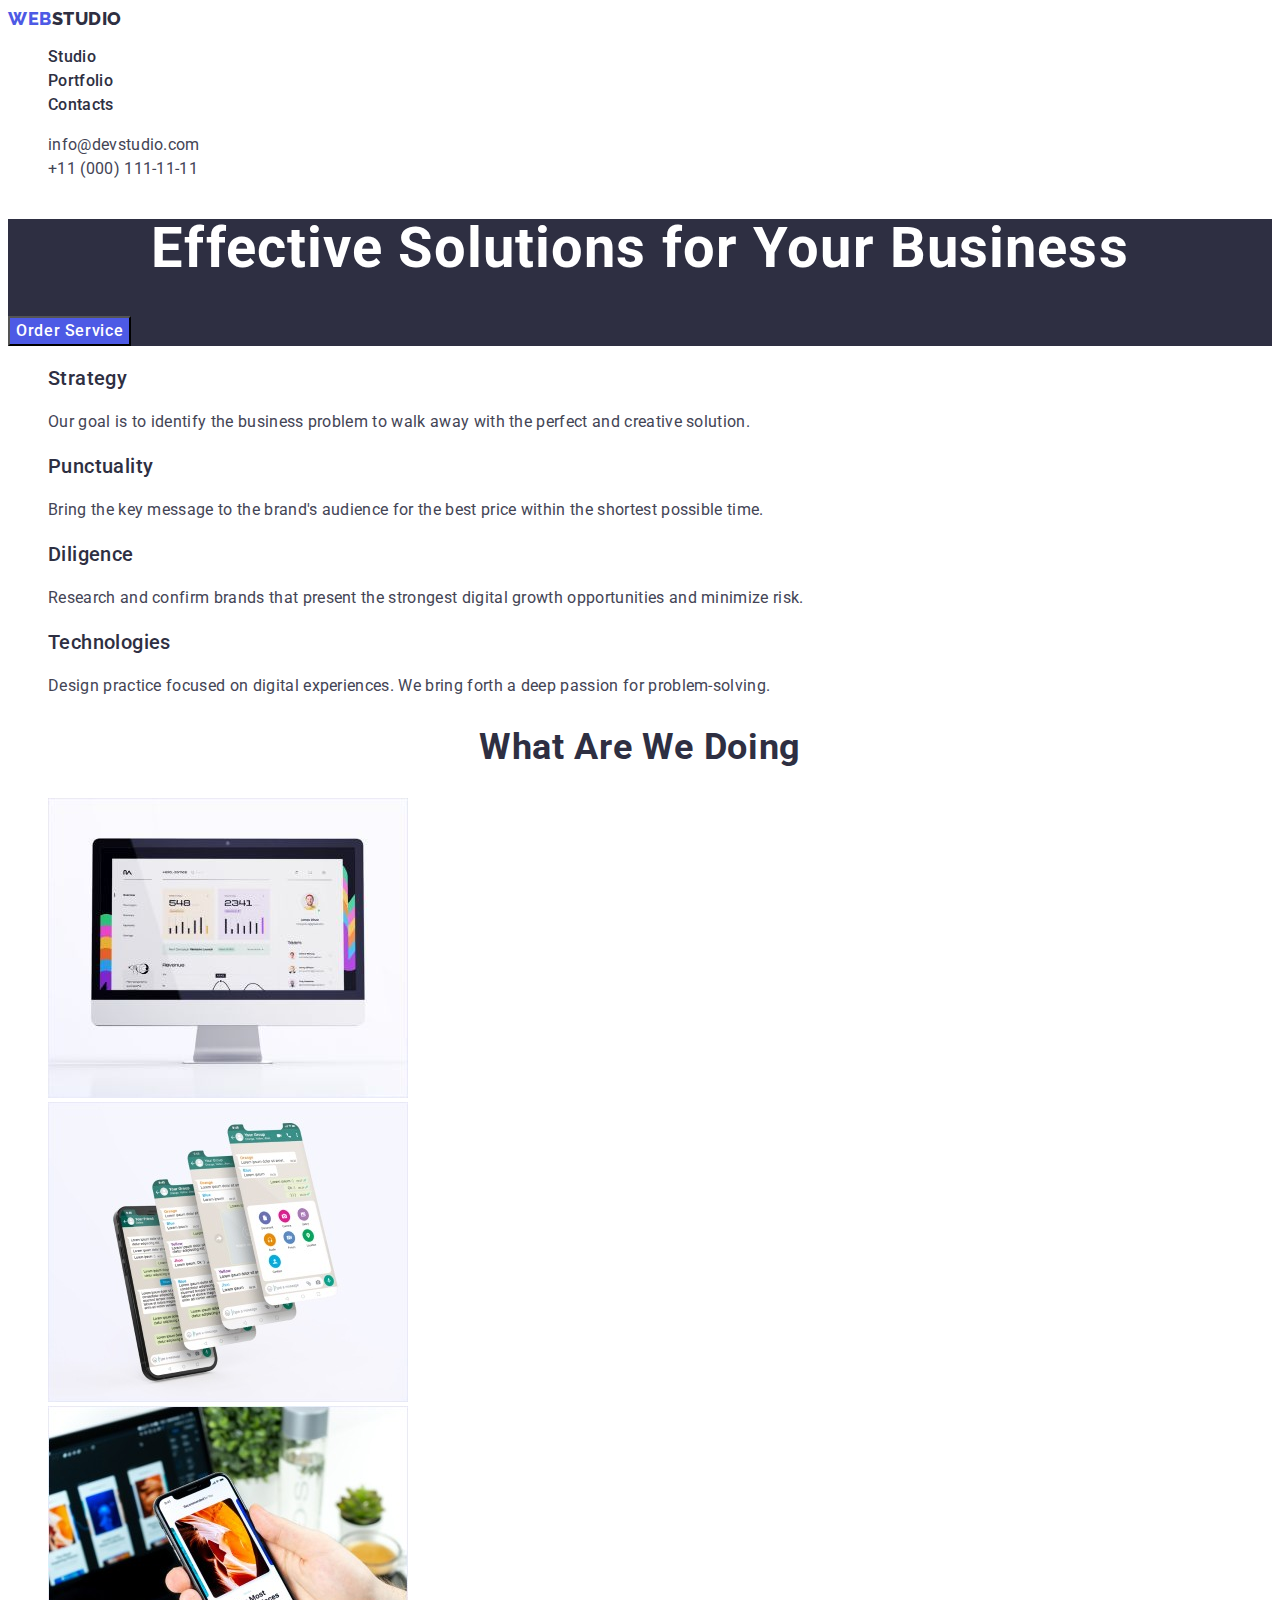
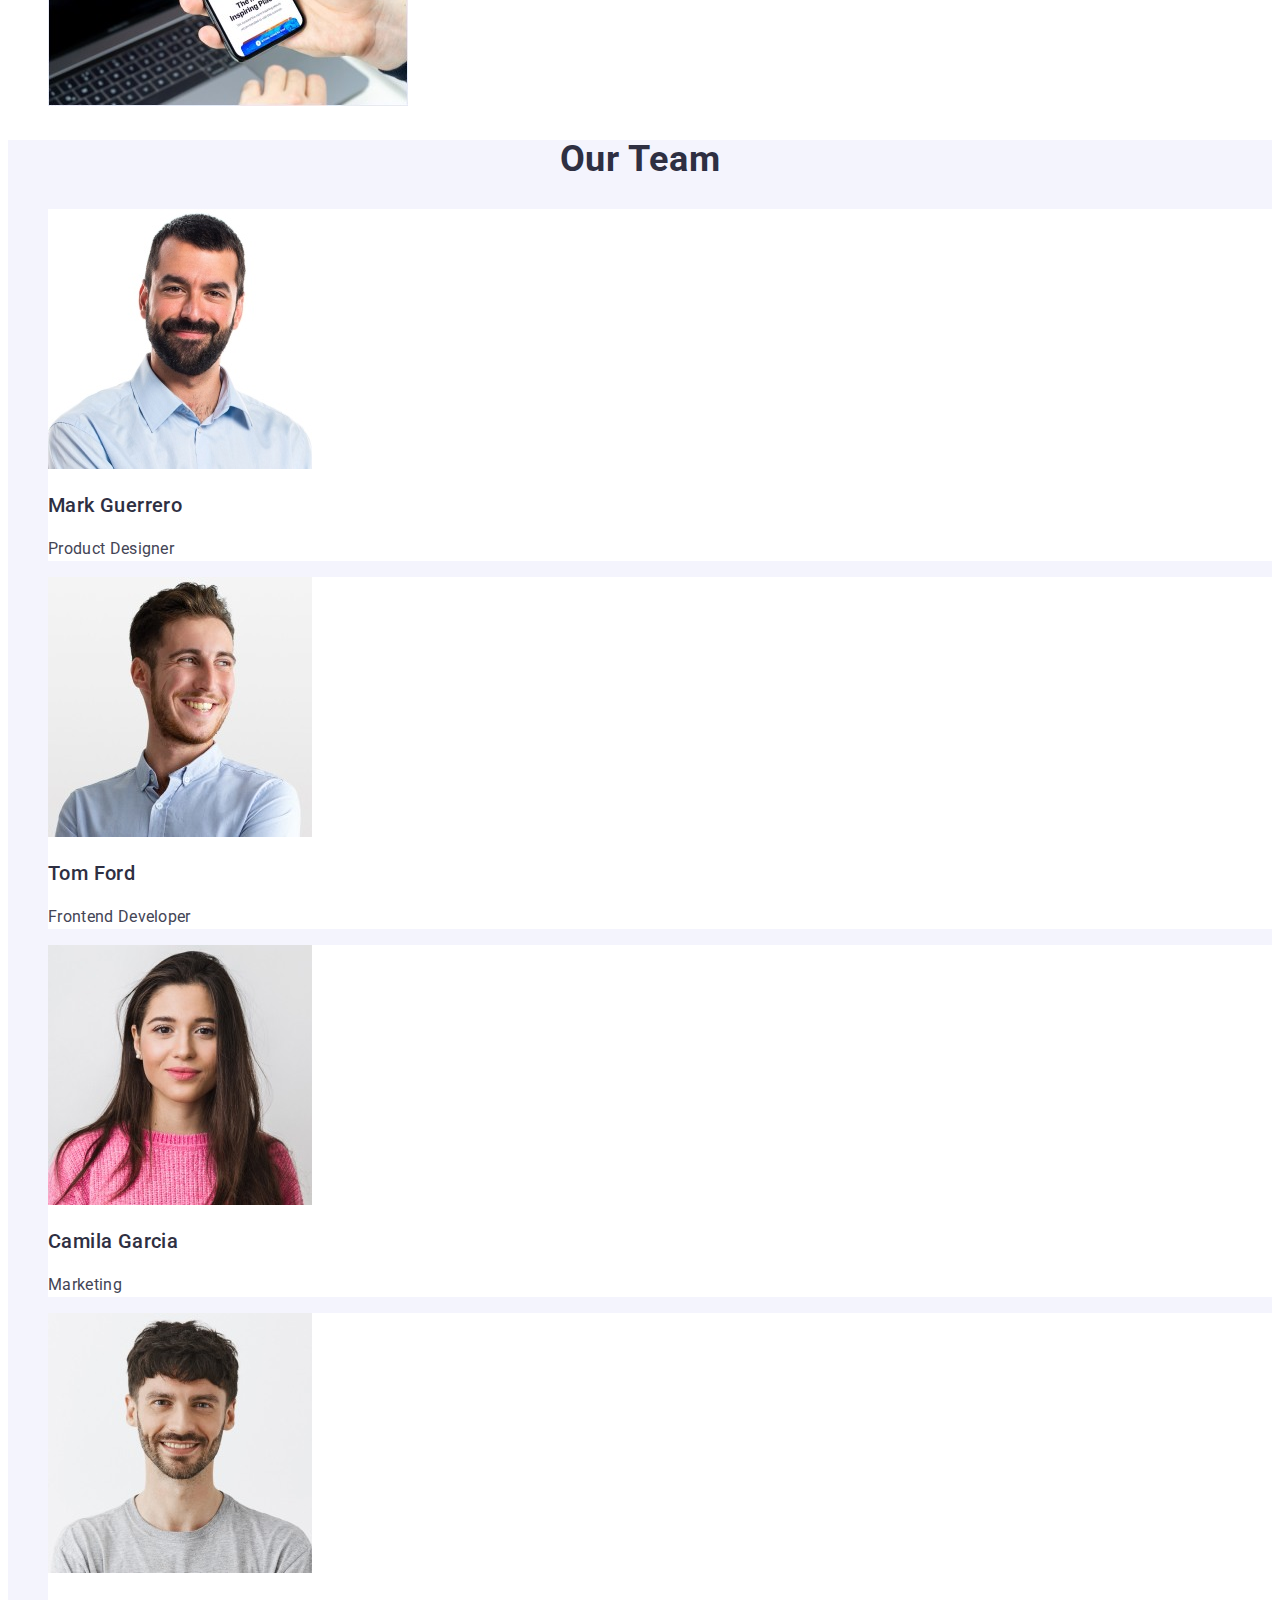
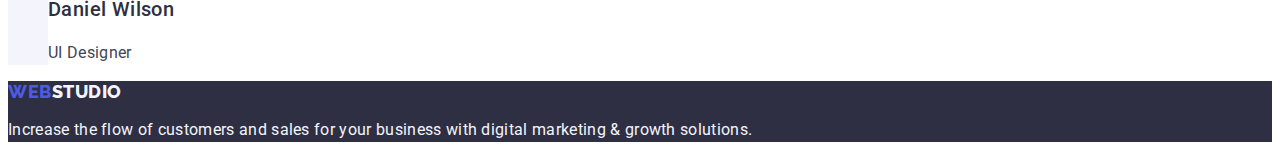
==== index.html @ f19fe242 "Initial commit" ====
<!DOCTYPE html>
<html lang="en">
  <head>
    <meta charset="UTF-8" />
    <meta name="viewport" content="width=device-width, initial-scale=1.0" />
    <title>WebStudio</title>
    <link rel="preconnect" href="https://fonts.googleapis.com" />
    <link rel="preconnect" href="https://fonts.gstatic.com" crossorigin />
    <link
      href="https://fonts.googleapis.com/css2?family=Raleway:wght@800&family=Roboto:wght@400;500;700;900&display=swap"
      rel="stylesheet"
    />
    <link rel="stylesheet" href="./css/styles.css" />
  </head>

  <body>
    <!-- HEADER -->

    <header class="page-header">
      <!-- navigation links -->

      <nav class="menu">
        <a class="logo link" href="./index.html"> Web<span class="logo-text">Studio</span> </a>
        <ul class="menu list">
          <li class="menu-item">
            <a class="menu-link link" href="./index.html">Studio</a>
          </li>
          <li class="menu-item">
            <a class="menu-link link" href="./portfolio.html">Portfolio</a>
          </li>
          <li class="menu-item">
            <a class="menu-link link" href="">Contacts</a>
          </li>
        </ul>
      </nav>

      <!-- ADDRESS -->

      <address class="address">
        <ul class="address-items list">
          <li class="address-item">
            <a class="address-contacts link" href="mailto:info@devstudio.com">info@devstudio.com</a>
          </li>
          <li class="address-item">
            <a class="address-contacts link" href="tel:+110001111111">+11 (000) 111-11-11</a>
          </li>
        </ul>
      </address>
    </header>

    <main>
      <!-- hero -->

      <section class="hero">
        <h1 class="hero-title">Effective Solutions for Your Business</h1>
        <button class="modal-btn" type="button">Order Service</button>
      </section>

      <!--FEATURES -->

      <section class="features">
        <h2 class="hidden-title" hidden>Working principle of "WEBSTUDIO" company</h2>
        <ul class="list">
          <li>
            <h3 class="subtitle">Strategy</h3>
            <p class="text-content">
              Our goal is to identify the business problem to walk away with the perfect and creative solution.
            </p>
          </li>

          <li>
            <h3 class="subtitle">Punctuality</h3>
            <p class="text-content">
              Bring the key message to the brand's audience for the best price within the shortest possible time.
            </p>
          </li>

          <li>
            <h3 class="subtitle">Diligence</h3>
            <p class="text-content">
              Research and confirm brands that present the strongest digital growth opportunities and minimize risk.
            </p>
          </li>

          <li>
            <h3 class="subtitle">Technologies</h3>
            <p class="text-content">
              Design practice focused on digital experiences. We bring forth a deep passion for problem-solving.
            </p>
          </li>
        </ul>
      </section>

      <!-- WHAT ARE WE DOING  -->

      <section>
        <h2 class="desc-headings">What are we doing</h2>
        <ul class="list">
          <li>
            <img
              src="./images/we-doing/monitor.jpg"
              alt="Computer monitor showing statistics"
              width="360"
              height="300"
            />
          </li>
          <li>
            <img
              src="./images/we-doing/applications.jpg"
              alt="Image of the phone and three screenshots of communication with customers"
              width="360"
              height="300"
            />
          </li>
          <li>
            <img
              src="./images/we-doing/phone.jpg"
              alt="The phone that opens the website 'The Most Inspiring Places'"
              width="360"
              height="300"
            />
          </li>
        </ul>
      </section>

      <!-- OUR TEAM -->

      <section class="desc">
        <h2 class="desc-headings">Our Team</h2>
        <ul class="list">
          <li class="desc-item">
            <img src="./images/our-time/mark-guerrero.jpg" alt="Portrait Mark Guerrero" width="264" height="260" />
            <h3 class="subtitle">Mark Guerrero</h3>
            <p class="text-content">Product Designer</p>
          </li>

          <li class="desc-item">
            <img src="./images/our-time/tom-ford.jpg" alt="Portrait Tom Ford" width="264" height="260" />
            <h3 class="subtitle">Tom Ford</h3>
            <p class="text-content">Frontend Developer</p>
          </li>

          <li class="desc-item">
            <img src="./images/our-time/camila-garcia.jpg" alt="Portrait Camila Garcia" width="264" height="260" />
            <h3 class="subtitle">Camila Garcia</h3>
            <p class="text-content">Marketing</p>
          </li>

          <li class="desc-item">
            <img src="./images/our-time/daniel-wilson.jpg" alt="Portrait Daniel Wilson" width="264" height="260" />
            <h3 class="subtitle">Daniel Wilson</h3>
            <p class="text-content">UI Designer</p>
          </li>
        </ul>
      </section>
    </main>

    <!-- FOOTER -->

    <footer class="footer">
      <a class="logo link" href="./index.html"> Web<span class="logo-footer">Studio</span> </a>
      <p class="text-content copyright">
        Increase the flow of customers and sales for your business with digital marketing & growth solutions.
      </p>
    </footer>
  </body>
</html>
---- css/styles.css ----
:root {
  --primary-font: "Roboto", sans-serif;
  --accent-color: #404bbf;
  --accent-text: #ffffff;
}

body {
  font-family: var(--primary-font);
  font-weight: 500;
  color: #434455;
  background-color: #ffffff;
}
.list {
  list-style: none;
}
/* потім забарти текст соц.мереж і стилі .link a */
.link,
.link a {
  text-decoration: none;
}
/*==========COMPONENTS========== */
.text-content {
  font-weight: 400;
  font-size: 16px;
  line-height: 1.5;
  letter-spacing: 0.02em;
  color: #434455;
}
.subtitle {
  font-weight: inherit;
  font-size: 20px;
  line-height: 1.2;
  letter-spacing: 0.02em;
  color: #2e2f42;
}
/* headings */
.desc-headings {
  font-weight: 700;
  font-size: 36px;
  line-height: 1.11;
  text-align: center;
  letter-spacing: 0.02em;
  text-transform: capitalize;
  color: #2e2f42;
}
/* headings */

/*==========/COMPONENTS========== */

/*==========MENU ========== */
/*==========Logo========== */
.logo {
  font-family: "Raleway", sans-serif;
  font-weight: 800;
  font-size: 18px;
  line-height: 1.17;
  display: flex;
  align-items: center;
  letter-spacing: 0.03em;
  text-transform: uppercase;
  color: #4d5ae5;
}
.logo-text {
  color: #2e2f42;
}
/*==========/Logo========== */

/*==========MENU LINK========== */
.menu-link {
  font-size: 16px;
  line-height: 1.5;
  letter-spacing: 0.02em;
  color: #2e2f42;
}
.menu-link:hover,
.menu-link:focus {
  color: var(--accent-color);
}
/*==========/MENU LINK========== */

/*==========ADDRESS========== */
.address {
  font-style: normal;
}
.address-contacts {
  font-weight: 400;
  font-size: 16px;
  line-height: 1.5;
  letter-spacing: 0.02em;
  color: currentColor;
}
.address-contacts:hover,
.address-contacts:focus {
  color: var(--accent-color);
}

/*==========/ADDRESS========== */

/*==========HERO========== */

.hero {
  background-color: #2e2f42;
}

.modal-btn {
  font-family: "Roboto", sans-serif;
  font-weight: 500;
  font-size: 16px;
  line-height: 1.5;
  display: flex;
  align-items: center;
  letter-spacing: 0.04em;

  color: var(--accent-text);

  background: #4d5ae5;

  cursor: pointer;
}
.modal-btn:hover,
.modal-btn:focus {
  background: var(--accent-color);
}

.hero-title {
  font-weight: 700;
  font-size: 56px;
  line-height: 1.07;
  text-align: center;
  letter-spacing: 0.02em;
  color: #ffffff;
}

/*==========/HERO========== */

/*==========  OUR TEAM========== */
.desc {
  background-color: #f4f4fd;
}

.desc-item {
  background: #ffffff;
}
/*==========/OUR TEAM========== */

/*==========BUTTOMS FILTER PORTFOLIO========== */
.filter .filter-btn {
  font-family: "Roboto", sans-serif;
  font-weight: 500;
  font-size: 16px;
  line-height: 1.5;
  display: flex;
  align-items: center;
  text-align: center;
  letter-spacing: 0.04em;
  cursor: pointer;

  color: #4d5ae5;
  background: #f4f4fd;
}
.filter-btn:active {
  color: var(--accent-text);
  background: var(--accent-color);
}
.filter-btn:hover,
.filter-btn:focus {
  color: var(--accent-text);
  background: var(--accent-color);
}
/*==========/BUTTOMS FILTER========== */

/*==========FOOTER========== */
.footer {
  background-color: #2e2f42;
}

.logo-footer {
  color: #f4f4fd;
}

.copyright {
  color: #f4f4fd;
}
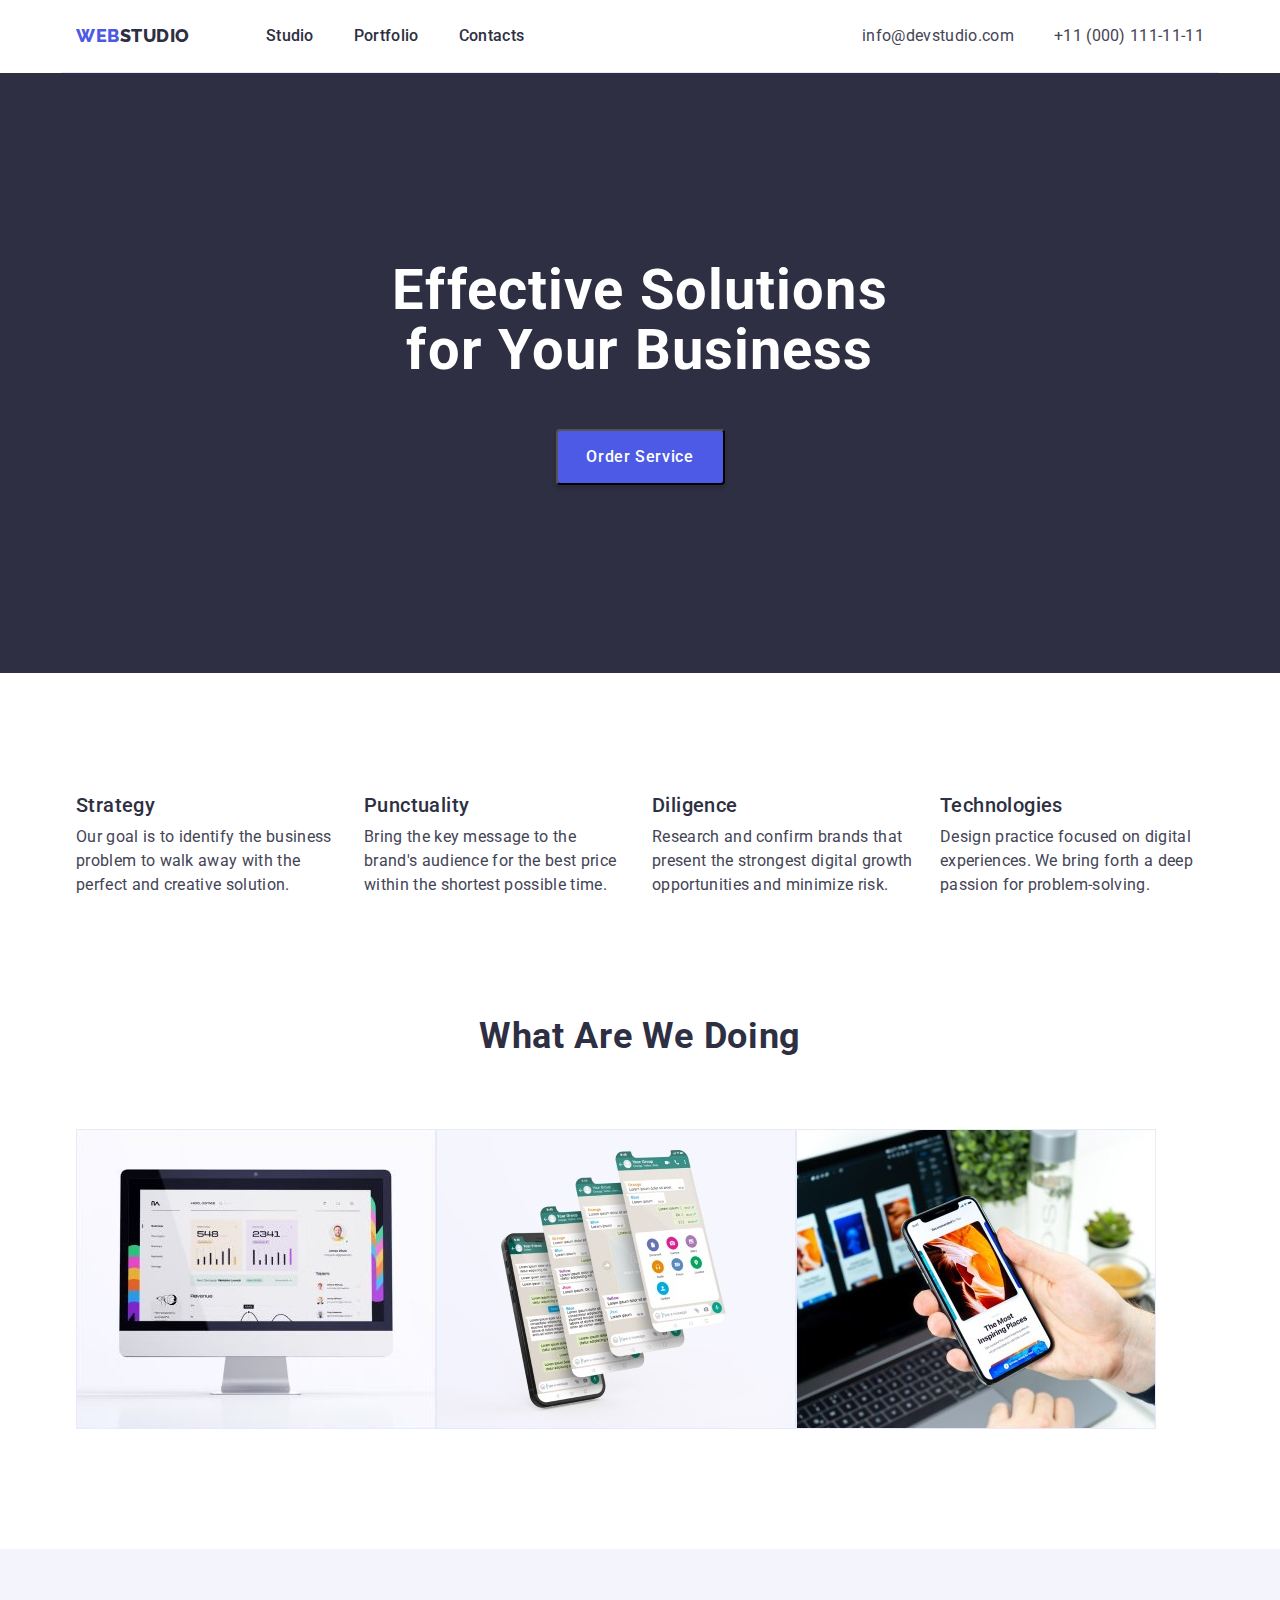
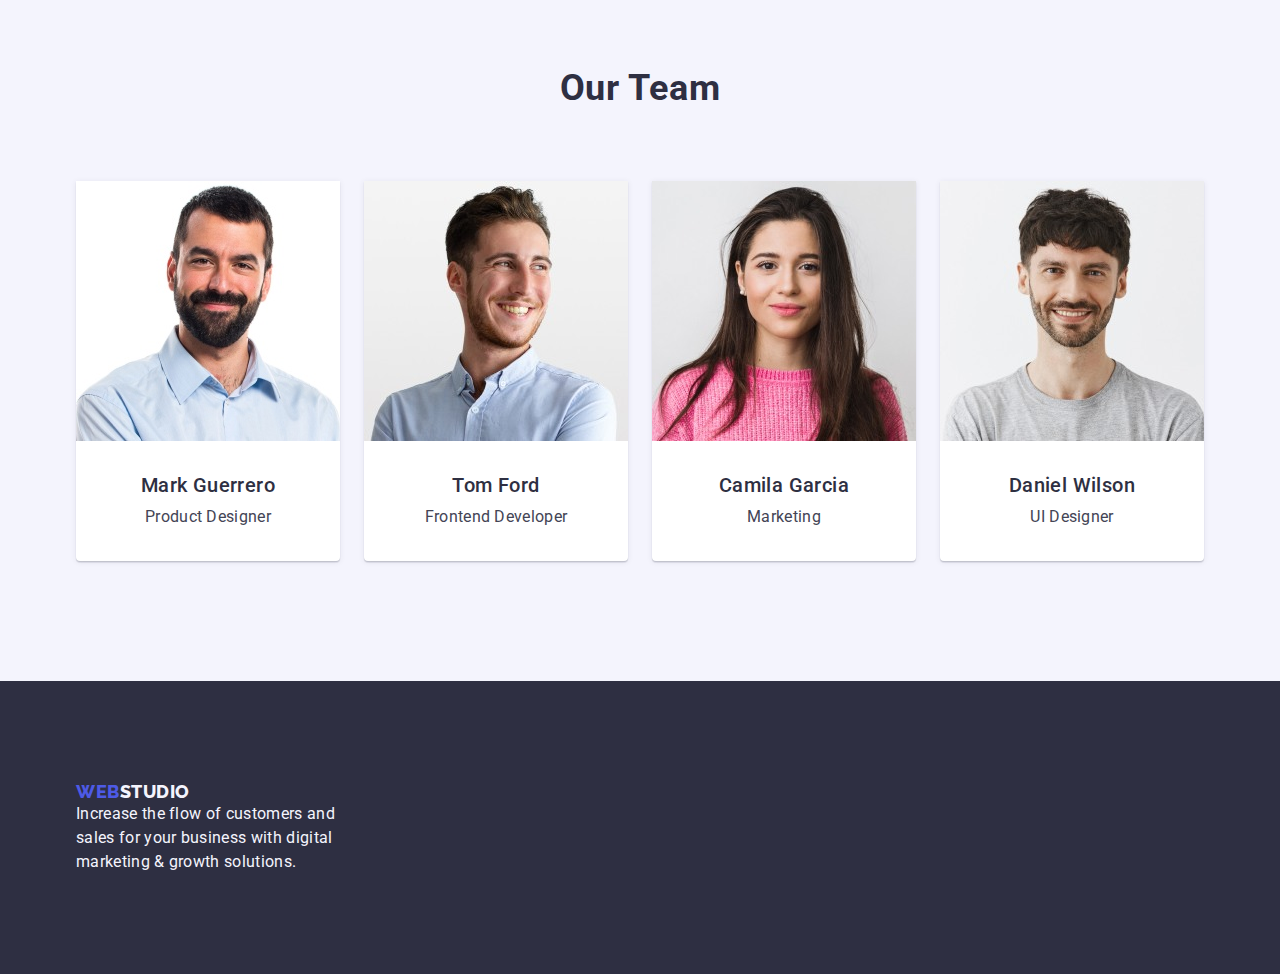
==== commit c28a95f6: "hw3" ====
--- a/index.html
+++ b/index.html
@@ -10,6 +10,10 @@
       href="https://fonts.googleapis.com/css2?family=Raleway:wght@800&family=Roboto:wght@400;500;700;900&display=swap"
       rel="stylesheet"
     />
+    <link
+      rel="stylesheet"
+      href="https://cdnjs.cloudflare.com/ajax/libs/modern-normalize/1.1.0/modern-normalize.min.css"
+    />
     <link rel="stylesheet" href="./css/styles.css" />
   </head>
 
@@ -18,150 +22,169 @@
 
     <header class="page-header">
       <!-- navigation links -->
+      <div class="container mein-nav">
+        <nav class="menu">
+          <a class="logo link" href="./index.html"> Web<span class="logo-text">Studio</span> </a>
+          <ul class="menu list">
+            <li class="menu-item">
+              <a class="menu-link link" href="./index.html">Studio</a>
+            </li>
+            <li class="menu-item">
+              <a class="menu-link link" href="./portfolio.html">Portfolio</a>
+            </li>
+            <li class="menu-item">
+              <a class="menu-link link" href="">Contacts</a>
+            </li>
+          </ul>
+        </nav>
 
-      <nav class="menu">
-        <a class="logo link" href="./index.html"> Web<span class="logo-text">Studio</span> </a>
-        <ul class="menu list">
-          <li class="menu-item">
-            <a class="menu-link link" href="./index.html">Studio</a>
-          </li>
-          <li class="menu-item">
-            <a class="menu-link link" href="./portfolio.html">Portfolio</a>
-          </li>
-          <li class="menu-item">
-            <a class="menu-link link" href="">Contacts</a>
-          </li>
-        </ul>
-      </nav>
+        <!-- ADDRESS -->
 
-      <!-- ADDRESS -->
-
-      <address class="address">
-        <ul class="address-items list">
-          <li class="address-item">
-            <a class="address-contacts link" href="mailto:info@devstudio.com">info@devstudio.com</a>
-          </li>
-          <li class="address-item">
-            <a class="address-contacts link" href="tel:+110001111111">+11 (000) 111-11-11</a>
-          </li>
-        </ul>
-      </address>
+        <address class="address">
+          <ul class="address-items list">
+            <li class="address-item">
+              <a class="address-contacts link" href="mailto:info@devstudio.com">info@devstudio.com</a>
+            </li>
+            <li class="address-item">
+              <a class="address-contacts link" href="tel:+110001111111">+11 (000) 111-11-11</a>
+            </li>
+          </ul>
+        </address>
+      </div>
     </header>
 
     <main>
-      <!-- hero -->
+      <!-- HERO -->
 
       <section class="hero">
-        <h1 class="hero-title">Effective Solutions for Your Business</h1>
-        <button class="modal-btn" type="button">Order Service</button>
+        <div class="container">
+          <h1 class="hero-title">Effective Solutions for Your Business</h1>
+          <button class="modal-btn" type="button">Order Service</button>
+        </div>
       </section>
 
       <!--FEATURES -->
 
       <section class="features">
-        <h2 class="hidden-title" hidden>Working principle of "WEBSTUDIO" company</h2>
-        <ul class="list">
-          <li>
-            <h3 class="subtitle">Strategy</h3>
-            <p class="text-content">
-              Our goal is to identify the business problem to walk away with the perfect and creative solution.
-            </p>
-          </li>
+        <div class="container features-cont">
+          <h2 class="hidden-title visually-hidden">Working principle of "WEBSTUDIO" company</h2>
+          <ul class="features-list list">
+            <li class="item">
+              <h3 class="subtitle">Strategy</h3>
+              <p class="text-content">
+                Our goal is to identify the business problem to walk away with the perfect and creative solution.
+              </p>
+            </li>
 
-          <li>
-            <h3 class="subtitle">Punctuality</h3>
-            <p class="text-content">
-              Bring the key message to the brand's audience for the best price within the shortest possible time.
-            </p>
-          </li>
+            <li class="item">
+              <h3 class="subtitle">Punctuality</h3>
+              <p class="text-content">
+                Bring the key message to the brand's audience for the best price within the shortest possible time.
+              </p>
+            </li>
 
-          <li>
-            <h3 class="subtitle">Diligence</h3>
-            <p class="text-content">
-              Research and confirm brands that present the strongest digital growth opportunities and minimize risk.
-            </p>
-          </li>
+            <li class="item">
+              <h3 class="subtitle">Diligence</h3>
+              <p class="text-content">
+                Research and confirm brands that present the strongest digital growth opportunities and minimize risk.
+              </p>
+            </li>
 
-          <li>
-            <h3 class="subtitle">Technologies</h3>
-            <p class="text-content">
-              Design practice focused on digital experiences. We bring forth a deep passion for problem-solving.
-            </p>
-          </li>
-        </ul>
+            <li class="item">
+              <h3 class="subtitle">Technologies</h3>
+              <p class="text-content">
+                Design practice focused on digital experiences. We bring forth a deep passion for problem-solving.
+              </p>
+            </li>
+          </ul>
+        </div>
       </section>
 
       <!-- WHAT ARE WE DOING  -->
 
       <section>
-        <h2 class="desc-headings">What are we doing</h2>
-        <ul class="list">
-          <li>
-            <img
-              src="./images/we-doing/monitor.jpg"
-              alt="Computer monitor showing statistics"
-              width="360"
-              height="300"
-            />
-          </li>
-          <li>
-            <img
-              src="./images/we-doing/applications.jpg"
-              alt="Image of the phone and three screenshots of communication with customers"
-              width="360"
-              height="300"
-            />
-          </li>
-          <li>
-            <img
-              src="./images/we-doing/phone.jpg"
-              alt="The phone that opens the website 'The Most Inspiring Places'"
-              width="360"
-              height="300"
-            />
-          </li>
-        </ul>
+        <div class="container section">
+          <h2 class="desc-headings">What are we doing</h2>
+          <ul class="list desc-list">
+            <li class="item">
+              <img
+                src="./images/we-doing/monitor.jpg"
+                alt="Computer monitor showing statistics"
+                width="360"
+                height="300"
+              />
+            </li>
+            <li class="item">
+              <img
+                src="./images/we-doing/applications.jpg"
+                alt="Image of the phone and three screenshots of communication with customers"
+                width="360"
+                height="300"
+              />
+            </li>
+            <li class="item">
+              <img
+                src="./images/we-doing/phone.jpg"
+                alt="The phone that opens the website 'The Most Inspiring Places'"
+                width="360"
+                height="300"
+              />
+            </li>
+          </ul>
+        </div>
       </section>
 
       <!-- OUR TEAM -->
 
       <section class="desc">
-        <h2 class="desc-headings">Our Team</h2>
-        <ul class="list">
-          <li class="desc-item">
-            <img src="./images/our-time/mark-guerrero.jpg" alt="Portrait Mark Guerrero" width="264" height="260" />
-            <h3 class="subtitle">Mark Guerrero</h3>
-            <p class="text-content">Product Designer</p>
-          </li>
+        <div class="container section">
+          <h2 class="desc-headings">Our Team</h2>
+          <ul class="list team-items">
+            <li class="team-item">
+              <img src="./images/our-time/mark-guerrero.jpg" alt="Portrait Mark Guerrero" width="264" height="260" />
+              <div class="card-team">
+                <h3 class="subtitle">Mark Guerrero</h3>
+                <p class="text-content">Product Designer</p>
+              </div>
+            </li>
 
-          <li class="desc-item">
-            <img src="./images/our-time/tom-ford.jpg" alt="Portrait Tom Ford" width="264" height="260" />
-            <h3 class="subtitle">Tom Ford</h3>
-            <p class="text-content">Frontend Developer</p>
-          </li>
+            <li class="team-item">
+              <img src="./images/our-time/tom-ford.jpg" alt="Portrait Tom Ford" width="264" height="260" />
+              <div class="card-team""">
+                <h3 class="subtitle">Tom Ford</h3>
+                <p class="text-content">Frontend Developer</p>
+              </div>
+            </li>
 
-          <li class="desc-item">
-            <img src="./images/our-time/camila-garcia.jpg" alt="Portrait Camila Garcia" width="264" height="260" />
-            <h3 class="subtitle">Camila Garcia</h3>
-            <p class="text-content">Marketing</p>
-          </li>
+            <li class="team-item">
+              <img src="./images/our-time/camila-garcia.jpg" alt="Portrait Camila Garcia" width="264" height="260" />
+              <div class="card-team"">
+                <h3 class="subtitle">Camila Garcia</h3>
+                <p class="text-content">Marketing</p>
+              </div>
+            </li>
 
-          <li class="desc-item">
-            <img src="./images/our-time/daniel-wilson.jpg" alt="Portrait Daniel Wilson" width="264" height="260" />
-            <h3 class="subtitle">Daniel Wilson</h3>
-            <p class="text-content">UI Designer</p>
-          </li>
-        </ul>
+            <li class="team-item">
+              <img src="./images/our-time/daniel-wilson.jpg" alt="Portrait Daniel Wilson" width="264" height="260" />
+              <div class="card-team"">
+                <h3 class="subtitle">Daniel Wilson</h3>
+                <p class="text-content">UI Designer</p>
+              </div>
+            </li>
+          </ul>
+        </div>
       </section>
     </main>
 
     <!-- FOOTER -->
 
     <footer class="footer">
-      <a class="logo link" href="./index.html"> Web<span class="logo-footer">Studio</span> </a>
-      <p class="text-content copyright">
-        Increase the flow of customers and sales for your business with digital marketing & growth solutions.
-      </p>
+      <div class="footer-desc container">
+        <a class="logo link" href="./index.html"> Web<span class="logo-footer">Studio</span> </a>
+        <p class="text-content copyright">
+          Increase the flow of customers and sales for your business with digital marketing & growth solutions.
+        </p>
+      </div>
     </footer>
   </body>
 </html>
--- a/css/styles.css
+++ b/css/styles.css
@@ -11,13 +11,35 @@
   background-color: #ffffff;
 }
 .list {
+  padding: 0;
+  margin: 0;
   list-style: none;
 }
-/* потім забарти текст соц.мереж і стилі .link a */
-.link,
-.link a {
+
+.link {
   text-decoration: none;
 }
+
+.page-header {
+  background-color: #ffffff;
+}
+/*==========RESET========== */
+h1,
+h2,
+h3,
+p {
+  margin: 0;
+}
+
+ul {
+  margin-top: 0;
+  margin-bottom: 0;
+  padding-left: 0;
+}
+img {
+  display: block;
+}
+
 /*==========COMPONENTS========== */
 .text-content {
   font-weight: 400;
@@ -27,6 +49,8 @@
   color: #434455;
 }
 .subtitle {
+  padding-bottom: 8px;
+
   font-weight: inherit;
   font-size: 20px;
   line-height: 1.2;
@@ -35,6 +59,8 @@
 }
 /* headings */
 .desc-headings {
+  margin-bottom: 72px;
+
   font-weight: 700;
   font-size: 36px;
   line-height: 1.11;
@@ -43,13 +69,43 @@
   text-transform: capitalize;
   color: #2e2f42;
 }
+
+/* .card-content {
+  padding-top: 32px;
+  padding-bottom: 32px;
+  text-align: center;
+} */
+
 /* headings */
 
 /*==========/COMPONENTS========== */
 
+/* 3 home work */
+.container {
+  margin-left: auto;
+  margin-right: auto;
+  padding-left: 15px;
+  padding-right: 15px;
+  width: 1158px;
+}
+.section {
+  padding-top: 120px;
+  padding-bottom: 120px;
+}
 /*==========MENU ========== */
+.menu {
+  display: flex;
+}
+.menu .menu-item {
+}
+
+.menu .menu-item:not(:last-child) {
+  margin-right: 40px;
+}
 /*==========Logo========== */
 .logo {
+  margin-right: 76px;
+
   font-family: "Raleway", sans-serif;
   font-weight: 800;
   font-size: 18px;
@@ -65,11 +121,25 @@
 }
 /*==========/Logo========== */
 
-/*==========MENU LINK========== */
+/*==========HEADER========== */
+
+.mein-nav {
+  display: flex;
+  align-items: center;
+  border-bottom-width: 1px;
+  border-bottom-style: solid;
+  border-bottom-color: #e7e9fc;
+}
+
 .menu-link {
-  font-size: 16px;
-  line-height: 1.5;
-  letter-spacing: 0.02em;
+  display: block;
+  padding-top: 24px;
+  padding-bottom: 24px;
+
+  font-size: 16px;
+  line-height: 1.5;
+  letter-spacing: 0.02em;
+
   color: #2e2f42;
 }
 .menu-link:hover,
@@ -79,10 +149,23 @@
 /*==========/MENU LINK========== */
 
 /*==========ADDRESS========== */
+.address-items {
+  display: flex;
+}
+
+.address-item:not(:last-child) {
+  margin-right: 40px;
+}
+
 .address {
+  margin-left: auto;
+
   font-style: normal;
 }
 .address-contacts {
+  padding-top: 24px;
+  padding-bottom: 24px;
+
   font-weight: 400;
   font-size: 16px;
   line-height: 1.5;
@@ -99,17 +182,22 @@
 /*==========HERO========== */
 
 .hero {
+  text-align: center;
   background-color: #2e2f42;
 }
 
 .modal-btn {
+  margin-bottom: 188px;
+  width: 169px;
+  height: 56px;
+
   font-family: "Roboto", sans-serif;
   font-weight: 500;
   font-size: 16px;
   line-height: 1.5;
-  display: flex;
-  align-items: center;
   letter-spacing: 0.04em;
+  box-shadow: 0px 4px 4px rgba(0, 0, 0, 0.15);
+  border-radius: 4px;
 
   color: var(--accent-text);
 
@@ -123,36 +211,108 @@
 }
 
 .hero-title {
+  max-width: 496px;
+  padding-top: 188px;
+  margin-left: auto;
+  margin-right: auto;
+
+  margin-top: 0px;
+  margin-bottom: 48px;
+
   font-weight: 700;
   font-size: 56px;
   line-height: 1.07;
-  text-align: center;
+
   letter-spacing: 0.02em;
   color: #ffffff;
 }
 
 /*==========/HERO========== */
 
+/*==========FEATURES========== */
+.features-cont {
+  padding-top: 120px;
+}
+
+.features-list {
+  display: flex;
+}
+
+.features-list .item {
+  width: 264px;
+}
+
+.features-list .item:not(:last-child) {
+  margin-right: 24px;
+}
+.visually-hidden {
+  position: absolute;
+  width: 1px;
+  height: 1px;
+  margin: -1px;
+  border: 0;
+  padding: 0;
+
+  white-space: nowrap;
+  clip-path: inset(100%);
+  clip: rect(0 0 0 0);
+  overflow: hidden;
+}
+/*==========/FEATURES========== */
+
+/*==========WHAT ARE WE DOING========== */
+.desc-list {
+  display: flex;
+}
+.desc-list > .item {
+  flex-basis: calc((100%-48px) / 3);
+}
 /*==========  OUR TEAM========== */
+.team-items {
+  display: flex;
+  gap: 24px;
+}
+.team-item {
+  flex-basis: calc((100% - 72px) / 4);
+
+  border-radius: 0px 0px 4px 4px;
+  box-shadow: 0px 1px 6px rgba(46, 47, 66, 0.08), 0px 1px 1px rgba(46, 47, 66, 0.16), 0px 2px 1px rgba(46, 47, 66, 0.08);
+}
+
 .desc {
   background-color: #f4f4fd;
 }
 
-.desc-item {
+.team-items .team-item {
   background: #ffffff;
 }
 /*==========/OUR TEAM========== */
 
-/*==========BUTTOMS FILTER PORTFOLIO========== */
+/*==========BUTTONS FILTER PORTFOLIO========== */
+
+.filter-position {
+  margin-top: 96px;
+}
+
+.filter {
+  display: flex;
+  justify-content: center;
+}
+
+.filter .item:not(:last-child) {
+  margin-right: 24px;
+}
+
 .filter .filter-btn {
+  padding: 12px 24px;
   font-family: "Roboto", sans-serif;
   font-weight: 500;
   font-size: 16px;
   line-height: 1.5;
-  display: flex;
-  align-items: center;
-  text-align: center;
   letter-spacing: 0.04em;
+  border: 1px solid #e7e9fc;
+  border-radius: 4px;
+
   cursor: pointer;
 
   color: #4d5ae5;
@@ -164,12 +324,58 @@
 }
 .filter-btn:hover,
 .filter-btn:focus {
+  box-shadow: 0px 3px 1px rgba(0, 0, 0, 0.1), 0px 2px 1px rgba(0, 0, 0, 0.08), 0px 2px 2px rgba(0, 0, 0, 0.12);
+  border-radius: 4px;
+
   color: var(--accent-text);
   background: var(--accent-color);
 }
-/*==========/BUTTOMS FILTER========== */
+/*==========/BUTTONS FILTER========== */
+
+/*==========PORTFOLIO========== */
+.portfolio-items {
+  margin-top: 72px;
+  margin-bottom: 120px;
+}
+
+.portfolio-list {
+  display: flex;
+  flex-wrap: wrap;
+
+  row-gap: 48px;
+  column-gap: 24px;
+}
+
+.portfolio-cont {
+  flex-basis: calc((100% - 48px) / 3);
+}
+
+.card-team {
+  padding-top: 32px;
+  padding-bottom: 32px;
+
+  text-align: center;
+}
+
+.card-portfolio {
+  padding-top: 32px;
+  padding-bottom: 32px;
+  padding-left: 16px;
+
+  border-left: 1px solid;
+  border-right: 1px solid;
+  border-bottom: 1px solid;
+
+  border-color: #e7e9fc;
+}
 
 /*==========FOOTER========== */
+.footer-desc {
+  display: flex;
+  flex-direction: column;
+  padding-top: 100px;
+  padding-bottom: 100px;
+}
 .footer {
   background-color: #2e2f42;
 }
@@ -179,5 +385,6 @@
 }
 
 .copyright {
+  width: 264px;
   color: #f4f4fd;
 }
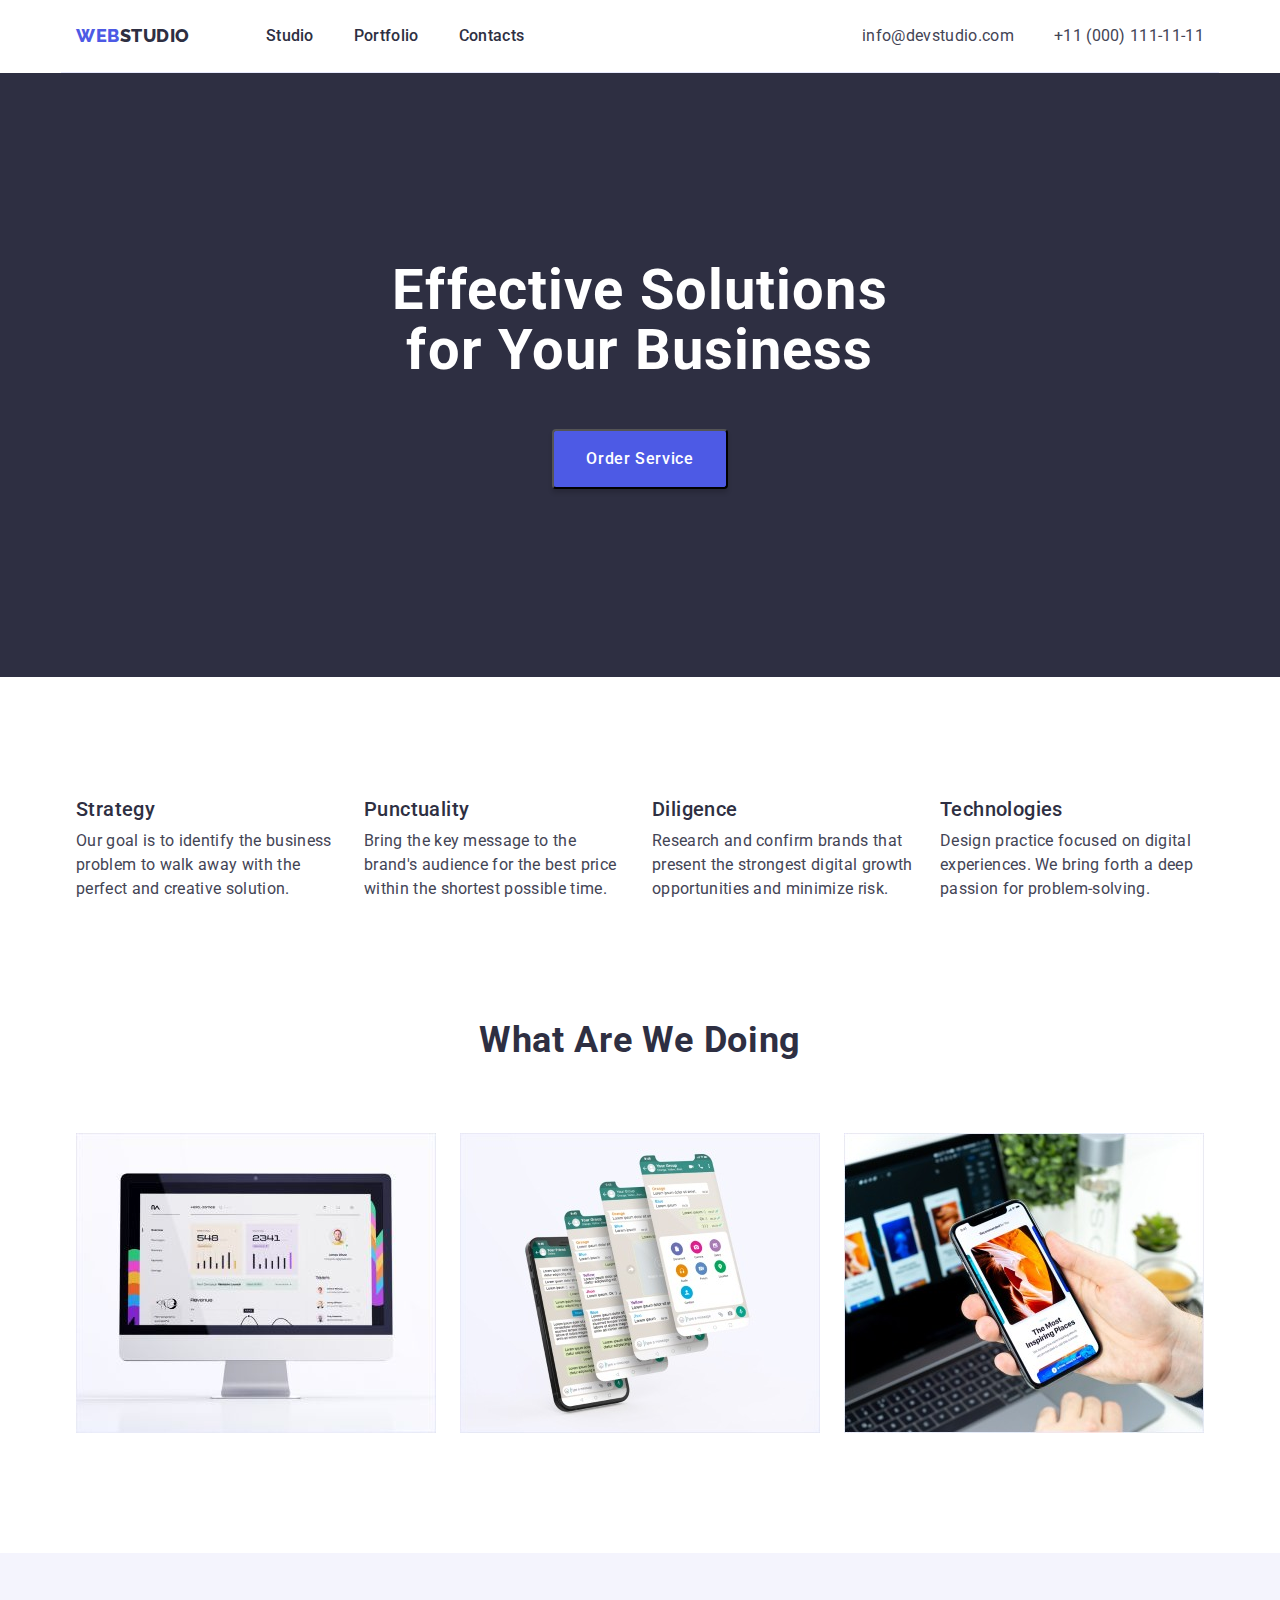
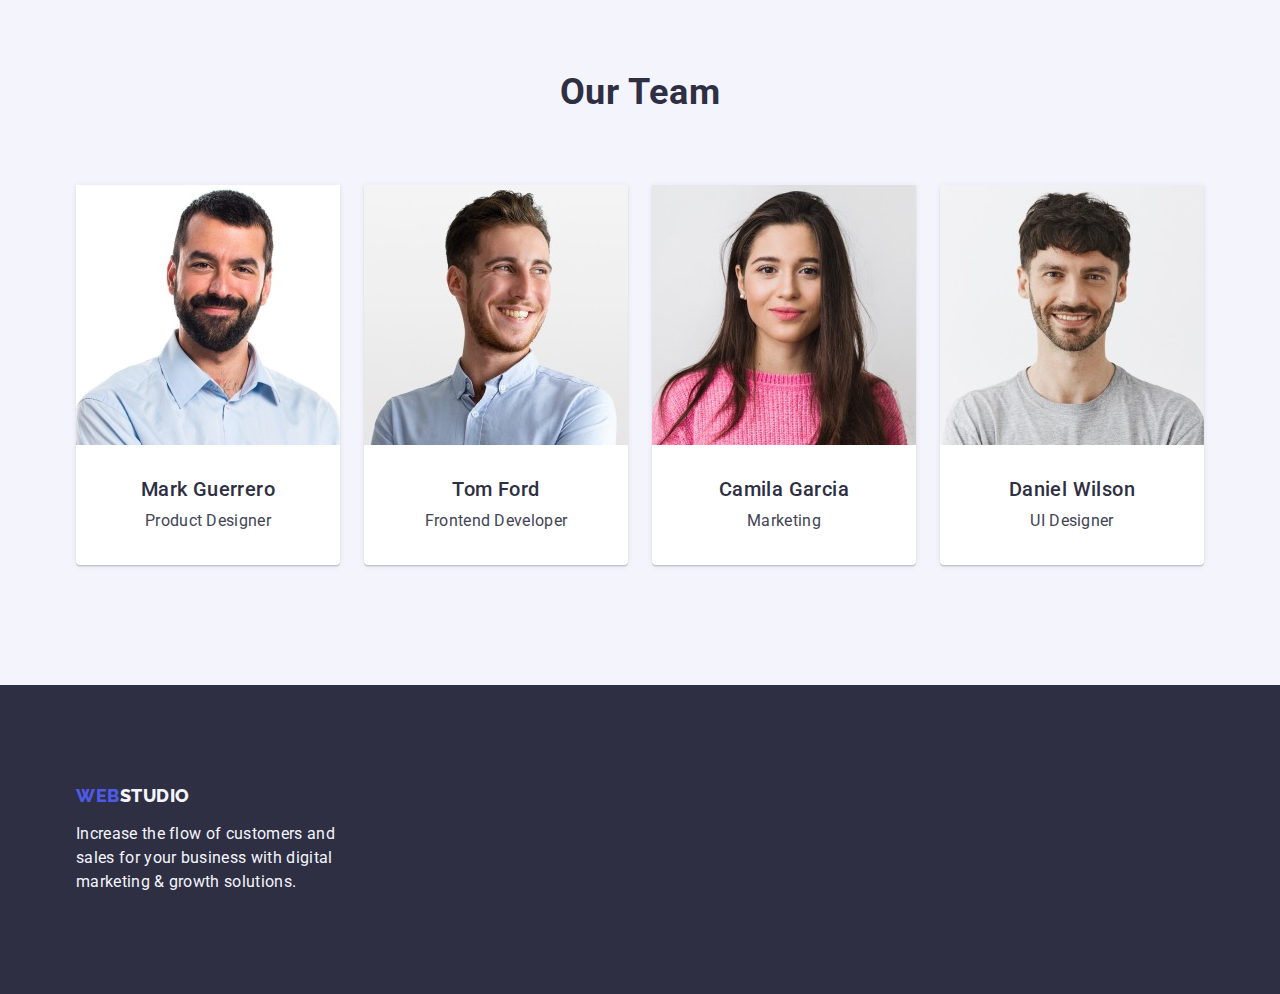
==== commit d5925d69: "hw-3 flex" ====
--- a/index.html
+++ b/index.html
@@ -3,28 +3,36 @@
   <head>
     <meta charset="UTF-8" />
     <meta name="viewport" content="width=device-width, initial-scale=1.0" />
+    
     <title>WebStudio</title>
+
     <link rel="preconnect" href="https://fonts.googleapis.com" />
     <link rel="preconnect" href="https://fonts.gstatic.com" crossorigin />
-    <link
-      href="https://fonts.googleapis.com/css2?family=Raleway:wght@800&family=Roboto:wght@400;500;700;900&display=swap"
+    <link href="https://fonts.googleapis.com/css2?family=Raleway:wght@800&family=Roboto:wght@400;500;700;900&display=swap"
       rel="stylesheet"
     />
+
     <link
       rel="stylesheet"
       href="https://cdnjs.cloudflare.com/ajax/libs/modern-normalize/1.1.0/modern-normalize.min.css"
     />
+
     <link rel="stylesheet" href="./css/styles.css" />
+
   </head>
 
   <body>
+
     <!-- HEADER -->
 
     <header class="page-header">
       <!-- navigation links -->
-      <div class="container mein-nav">
+
+      <div class="container mein-nav">        
         <nav class="menu">
+
           <a class="logo link" href="./index.html"> Web<span class="logo-text">Studio</span> </a>
+         
           <ul class="menu list">
             <li class="menu-item">
               <a class="menu-link link" href="./index.html">Studio</a>
@@ -36,19 +44,23 @@
               <a class="menu-link link" href="">Contacts</a>
             </li>
           </ul>
+
         </nav>
 
         <!-- ADDRESS -->
 
         <address class="address">
           <ul class="address-items list">
+
             <li class="address-item">
               <a class="address-contacts link" href="mailto:info@devstudio.com">info@devstudio.com</a>
             </li>
+
             <li class="address-item">
               <a class="address-contacts link" href="tel:+110001111111">+11 (000) 111-11-11</a>
             </li>
           </ul>
+
         </address>
       </div>
     </header>
@@ -56,19 +68,24 @@
     <main>
       <!-- HERO -->
 
-      <section class="hero">
+      <section class="hero"> 
+
         <div class="container">
           <h1 class="hero-title">Effective Solutions for Your Business</h1>
           <button class="modal-btn" type="button">Order Service</button>
         </div>
+
       </section>
 
       <!--FEATURES -->
 
       <section class="features">
+
         <div class="container features-cont">
-          <h2 class="hidden-title visually-hidden">Working principle of "WEBSTUDIO" company</h2>
+          <h2 class="visually-hidden">Working principle of "WEBSTUDIO" company</h2>
+         
           <ul class="features-list list">
+            
             <li class="item">
               <h3 class="subtitle">Strategy</h3>
               <p class="text-content">
@@ -97,15 +114,18 @@
               </p>
             </li>
           </ul>
+
         </div>
       </section>
 
       <!-- WHAT ARE WE DOING  -->
 
       <section>
+        
         <div class="container section">
           <h2 class="desc-headings">What are we doing</h2>
-          <ul class="list desc-list">
+          
+          <ul class="list desc-list">           
             <li class="item">
               <img
                 src="./images/we-doing/monitor.jpg"
@@ -114,6 +134,7 @@
                 height="300"
               />
             </li>
+           
             <li class="item">
               <img
                 src="./images/we-doing/applications.jpg"
@@ -122,6 +143,7 @@
                 height="300"
               />
             </li>
+           
             <li class="item">
               <img
                 src="./images/we-doing/phone.jpg"
@@ -130,7 +152,9 @@
                 height="300"
               />
             </li>
-          </ul>
+          
+          </ul>
+
         </div>
       </section>
 
@@ -139,38 +163,51 @@
       <section class="desc">
         <div class="container section">
           <h2 class="desc-headings">Our Team</h2>
+         
           <ul class="list team-items">
-            <li class="team-item">
+           
+            <li class="team-item">
+              
               <img src="./images/our-time/mark-guerrero.jpg" alt="Portrait Mark Guerrero" width="264" height="260" />
+             
               <div class="card-team">
                 <h3 class="subtitle">Mark Guerrero</h3>
                 <p class="text-content">Product Designer</p>
               </div>
-            </li>
-
-            <li class="team-item">
+
+            </li>
+
+            <li class="team-item">
+
               <img src="./images/our-time/tom-ford.jpg" alt="Portrait Tom Ford" width="264" height="260" />
-              <div class="card-team""">
+             
+              <div class="card-team">
                 <h3 class="subtitle">Tom Ford</h3>
                 <p class="text-content">Frontend Developer</p>
               </div>
+
             </li>
 
             <li class="team-item">
               <img src="./images/our-time/camila-garcia.jpg" alt="Portrait Camila Garcia" width="264" height="260" />
+             
               <div class="card-team"">
                 <h3 class="subtitle">Camila Garcia</h3>
                 <p class="text-content">Marketing</p>
               </div>
+
             </li>
 
             <li class="team-item">
               <img src="./images/our-time/daniel-wilson.jpg" alt="Portrait Daniel Wilson" width="264" height="260" />
+              
               <div class="card-team"">
                 <h3 class="subtitle">Daniel Wilson</h3>
                 <p class="text-content">UI Designer</p>
               </div>
-            </li>
+
+            </li>
+
           </ul>
         </div>
       </section>
@@ -178,13 +215,19 @@
 
     <!-- FOOTER -->
 
-    <footer class="footer">
-      <div class="footer-desc container">
-        <a class="logo link" href="./index.html"> Web<span class="logo-footer">Studio</span> </a>
-        <p class="text-content copyright">
-          Increase the flow of customers and sales for your business with digital marketing & growth solutions.
-        </p>
+    <footer class="footer ">
+      <div class="footer-desc container ">
+
+        <div class="bloc-fut-cont">
+
+          <a class="logo link" href="./index.html"> Web<span class="logo-footer">Studio</span> </a>
+          <p class="text-content copyright">
+            Increase the flow of customers and sales for your business with digital marketing & growth solutions.
+          </p>
+        </div>
+
       </div>
+
     </footer>
   </body>
 </html>
--- a/css/styles.css
+++ b/css/styles.css
@@ -10,6 +10,28 @@
   color: #434455;
   background-color: #ffffff;
 }
+
+/*==========RESET========== */
+h1,
+h2,
+h3,
+h4,
+p {
+  margin: 0;
+}
+
+ul {
+  margin: 0;
+  padding: 0;
+}
+
+img {
+  display: block;
+
+  max-width: 100%;
+  height: auto;
+}
+
 .list {
   padding: 0;
   margin: 0;
@@ -20,89 +42,100 @@
   text-decoration: none;
 }
 
-.page-header {
-  background-color: #ffffff;
-}
-/*==========RESET========== */
-h1,
-h2,
-h3,
-p {
-  margin: 0;
-}
-
-ul {
-  margin-top: 0;
-  margin-bottom: 0;
-  padding-left: 0;
-}
-img {
-  display: block;
-}
+
 
 /*==========COMPONENTS========== */
-.text-content {
-  font-weight: 400;
-  font-size: 16px;
-  line-height: 1.5;
-  letter-spacing: 0.02em;
-  color: #434455;
-}
-.subtitle {
-  padding-bottom: 8px;
-
-  font-weight: inherit;
-  font-size: 20px;
-  line-height: 1.2;
-  letter-spacing: 0.02em;
-  color: #2e2f42;
-}
-/* headings */
-.desc-headings {
-  margin-bottom: 72px;
-
-  font-weight: 700;
-  font-size: 36px;
-  line-height: 1.11;
-  text-align: center;
-  letter-spacing: 0.02em;
-  text-transform: capitalize;
-  color: #2e2f42;
-}
-
-/* .card-content {
-  padding-top: 32px;
-  padding-bottom: 32px;
-  text-align: center;
-} */
-
-/* headings */
-
-/*==========/COMPONENTS========== */
-
-/* 3 home work */
+
 .container {
   margin-left: auto;
   margin-right: auto;
   padding-left: 15px;
   padding-right: 15px;
   width: 1158px;
-}
+
+ 
+}
+
 .section {
   padding-top: 120px;
   padding-bottom: 120px;
 }
-/*==========MENU ========== */
+
+.text-content {
+  font-weight: 400;
+  font-size: 16px;
+  line-height: 1.5;
+  letter-spacing: 0.02em;
+  color: #434455;
+}
+.subtitle {
+  margin-bottom: 8px;
+
+  font-weight: inherit;
+  font-size: 20px;
+  line-height: 1.2;
+  letter-spacing: 0.02em;
+  color: #2e2f42;
+}
+/* headings */
+
+.visually-hidden {
+  position: absolute;
+  width: 1px;
+  height: 1px;
+  margin: -1px;
+  border: 0;
+  padding: 0;
+
+  white-space: nowrap;
+  clip-path: inset(100%);
+  clip: rect(0 0 0 0);
+  overflow: hidden;
+}
+
+.desc-headings {
+  margin-bottom: 72px;
+
+  font-weight: 700;
+  font-size: 36px;
+  line-height: 1.11;
+  text-align: center;
+  letter-spacing: 0.02em;
+  text-transform: capitalize;
+  color: #2e2f42;
+}
+
+
+
+
+/*==========/COMPONENTS========== */
+
+
+
+/*==========HEADER========== */
+
+.page-header {
+  background-color: #ffffff;
+}
+
+/*==========navigation links ========== */
+
+.mein-nav {
+  display: flex;
+  align-items: center;
+  border-bottom-width: 1px;
+  border-bottom-style: solid;
+  border-bottom-color: #e7e9fc;
+}
+
 .menu {
   display: flex;
-}
-.menu .menu-item {
 }
 
 .menu .menu-item:not(:last-child) {
   margin-right: 40px;
 }
-/*==========Logo========== */
+/*==========logo========== */
 .logo {
   margin-right: 76px;
 
@@ -119,18 +152,9 @@
 .logo-text {
   color: #2e2f42;
 }
-/*==========/Logo========== */
-
-/*==========HEADER========== */
-
-.mein-nav {
-  display: flex;
-  align-items: center;
-  border-bottom-width: 1px;
-  border-bottom-style: solid;
-  border-bottom-color: #e7e9fc;
-}
-
+/*==========/logo========== */
+
+/*==========menu link========== */
 .menu-link {
   display: block;
   padding-top: 24px;
@@ -146,9 +170,9 @@
 .menu-link:focus {
   color: var(--accent-color);
 }
-/*==========/MENU LINK========== */
-
-/*==========ADDRESS========== */
+/*==========/menu link========== */
+
+/*==========address========== */
 .address-items {
   display: flex;
 }
@@ -177,19 +201,37 @@
   color: var(--accent-color);
 }
 
-/*==========/ADDRESS========== */
+/*==========/address========== */
 
 /*==========HERO========== */
 
 .hero {
   text-align: center;
+
   background-color: #2e2f42;
+}
+
+.hero-title {
+  max-width: 496px;
+  padding-top: 188px;
+  margin-left: auto;
+  margin-right: auto;
+
+  margin-bottom: 48px;
+
+  font-weight: 700;
+  font-size: 56px;
+  line-height: 1.07;
+
+  letter-spacing: 0.02em;
+  color: #ffffff;
 }
 
 .modal-btn {
   margin-bottom: 188px;
-  width: 169px;
-  height: 56px;
+  min-width: 169px;
+  padding: 16px 32px;
+ 
 
   font-family: "Roboto", sans-serif;
   font-weight: 500;
@@ -210,23 +252,6 @@
   background: var(--accent-color);
 }
 
-.hero-title {
-  max-width: 496px;
-  padding-top: 188px;
-  margin-left: auto;
-  margin-right: auto;
-
-  margin-top: 0px;
-  margin-bottom: 48px;
-
-  font-weight: 700;
-  font-size: 56px;
-  line-height: 1.07;
-
-  letter-spacing: 0.02em;
-  color: #ffffff;
-}
-
 /*==========/HERO========== */
 
 /*==========FEATURES========== */
@@ -235,68 +260,67 @@
 }
 
 .features-list {
-  display: flex;
+ display: flex;
+ gap: 24px;
 }
 
 .features-list .item {
-  width: 264px;
-}
-
-.features-list .item:not(:last-child) {
-  margin-right: 24px;
-}
-.visually-hidden {
-  position: absolute;
-  width: 1px;
-  height: 1px;
-  margin: -1px;
-  border: 0;
-  padding: 0;
-
-  white-space: nowrap;
-  clip-path: inset(100%);
-  clip: rect(0 0 0 0);
-  overflow: hidden;
-}
+  flex-basis: calc((100% - 72px) / 4);
+}
+
 /*==========/FEATURES========== */
 
 /*==========WHAT ARE WE DOING========== */
 .desc-list {
   display: flex;
+  gap: 24px;
 }
 .desc-list > .item {
-  flex-basis: calc((100%-48px) / 3);
+  flex-basis: calc((100% - 48px) / 3);
 }
 /*==========  OUR TEAM========== */
+
+.desc {
+  background-color: #f4f4fd;
+}
+
 .team-items {
   display: flex;
   gap: 24px;
 }
+
 .team-item {
   flex-basis: calc((100% - 72px) / 4);
 
   border-radius: 0px 0px 4px 4px;
   box-shadow: 0px 1px 6px rgba(46, 47, 66, 0.08), 0px 1px 1px rgba(46, 47, 66, 0.16), 0px 2px 1px rgba(46, 47, 66, 0.08);
 }
-
-.desc {
-  background-color: #f4f4fd;
-}
-
 .team-items .team-item {
   background: #ffffff;
 }
+
+.card-team {
+  padding: 32px 16px;
+
+  text-align: center;
+}
+
 /*==========/OUR TEAM========== */
 
-/*==========BUTTONS FILTER PORTFOLIO========== */
-
-.filter-position {
+/*==========PAGE PORTFOLIO========== */
+
+
+/*==========buttoms portfolio========== */
+
+/* .filter-position {
   margin-top: 96px;
-}
+} */
 
 .filter {
   display: flex;
   justify-content: center;
+  padding-top: 96px;
+  padding-bottom: 72px;
 }
 
 .filter .item:not(:last-child) {
@@ -305,6 +329,7 @@
 
 .filter .filter-btn {
   padding: 12px 24px;
+
   font-family: "Roboto", sans-serif;
   font-weight: 500;
   font-size: 16px;
@@ -330,17 +355,16 @@
   color: var(--accent-text);
   background: var(--accent-color);
 }
-/*==========/BUTTONS FILTER========== */
-
-/*==========PORTFOLIO========== */
-.portfolio-items {
-  margin-top: 72px;
-  margin-bottom: 120px;
-}
+/*==========/buttons portfolio========== */
+
+/*==========portfolio cont========== */
+
+
 
 .portfolio-list {
   display: flex;
   flex-wrap: wrap;
+  padding-bottom: 105px;
 
   row-gap: 48px;
   column-gap: 24px;
@@ -348,13 +372,6 @@
 
 .portfolio-cont {
   flex-basis: calc((100% - 48px) / 3);
-}
-
-.card-team {
-  padding-top: 32px;
-  padding-bottom: 32px;
-
-  text-align: center;
 }
 
 .card-portfolio {
@@ -373,8 +390,15 @@
 .footer-desc {
   display: flex;
   flex-direction: column;
-  padding-top: 100px;
-  padding-bottom: 100px;
+ 
+  
+}
+
+.bloc-fut-cont {
+  margin-top: 100px;
+   margin-bottom: 100px;
+   
+  max-width: 264px;
 }
 .footer {
   background-color: #2e2f42;
@@ -385,6 +409,7 @@
 }
 
 .copyright {
-  width: 264px;
+  margin-top: 16px;
+  
   color: #f4f4fd;
 }
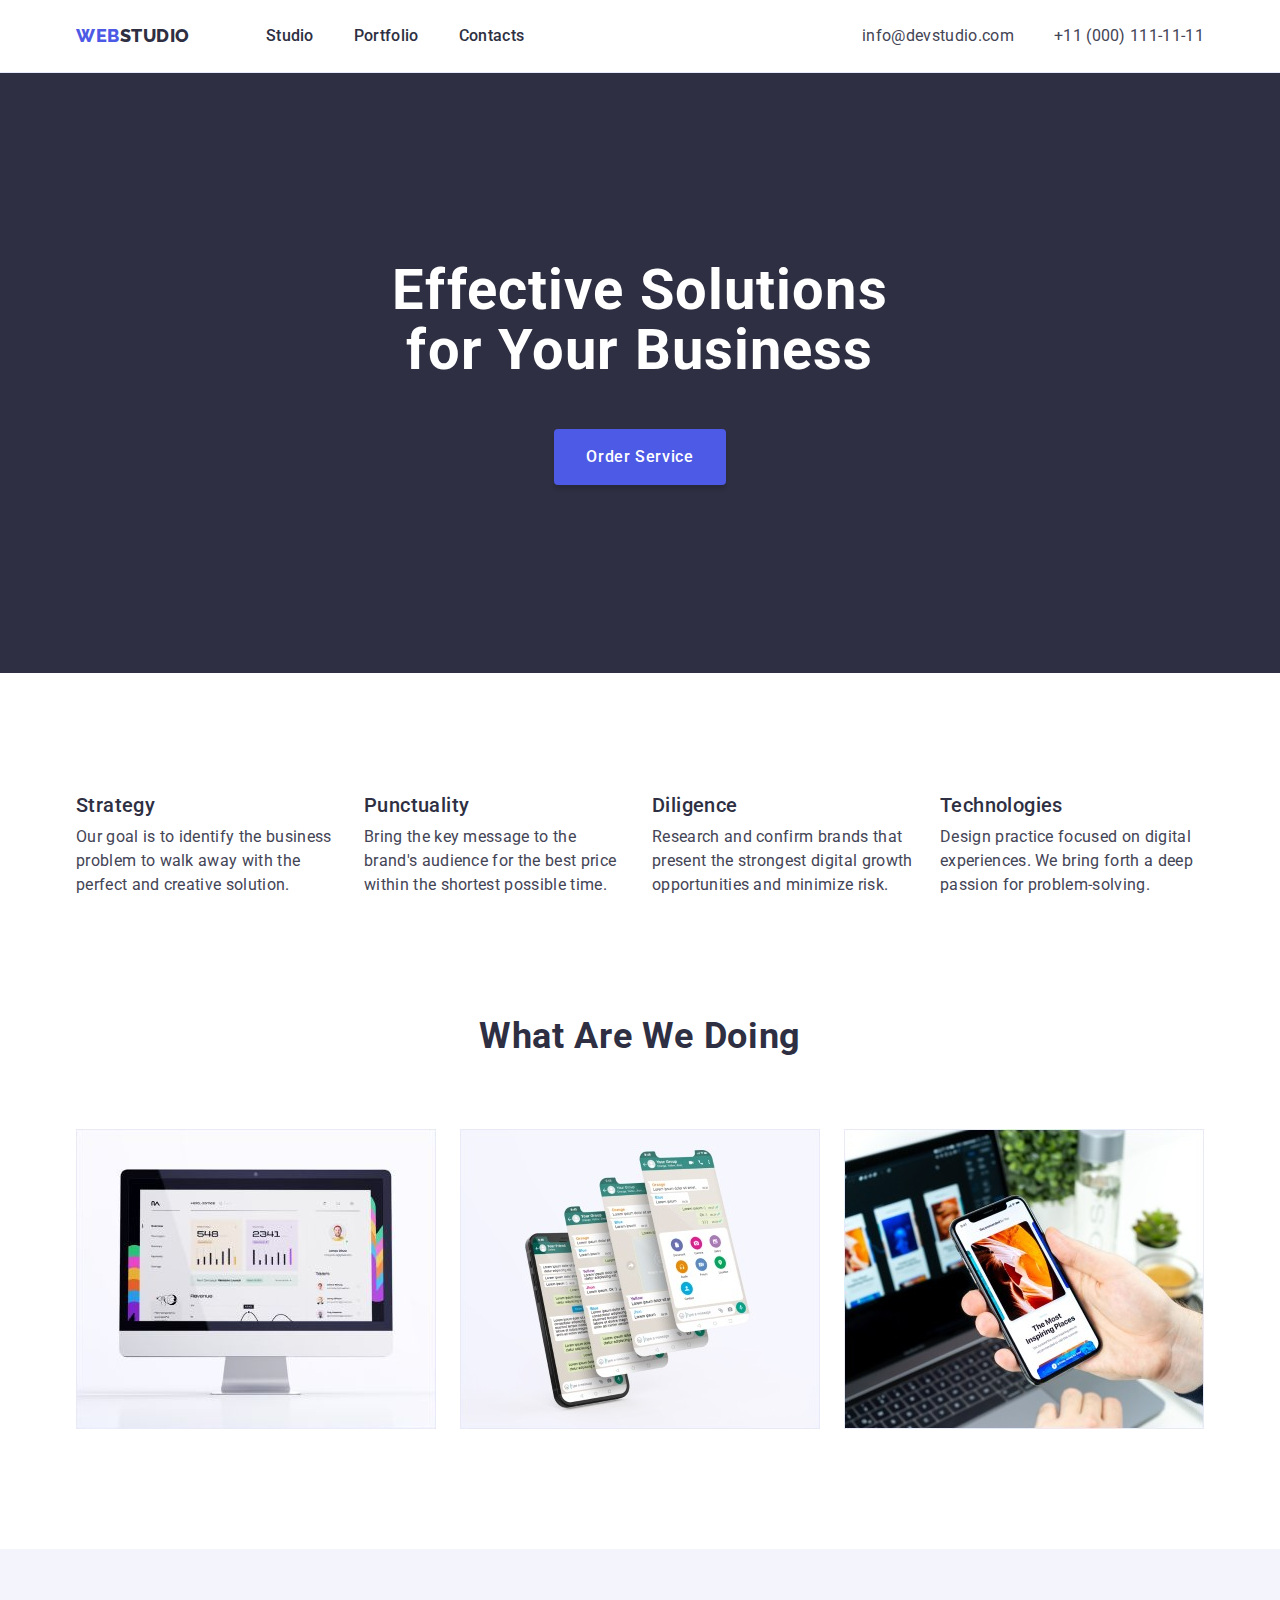
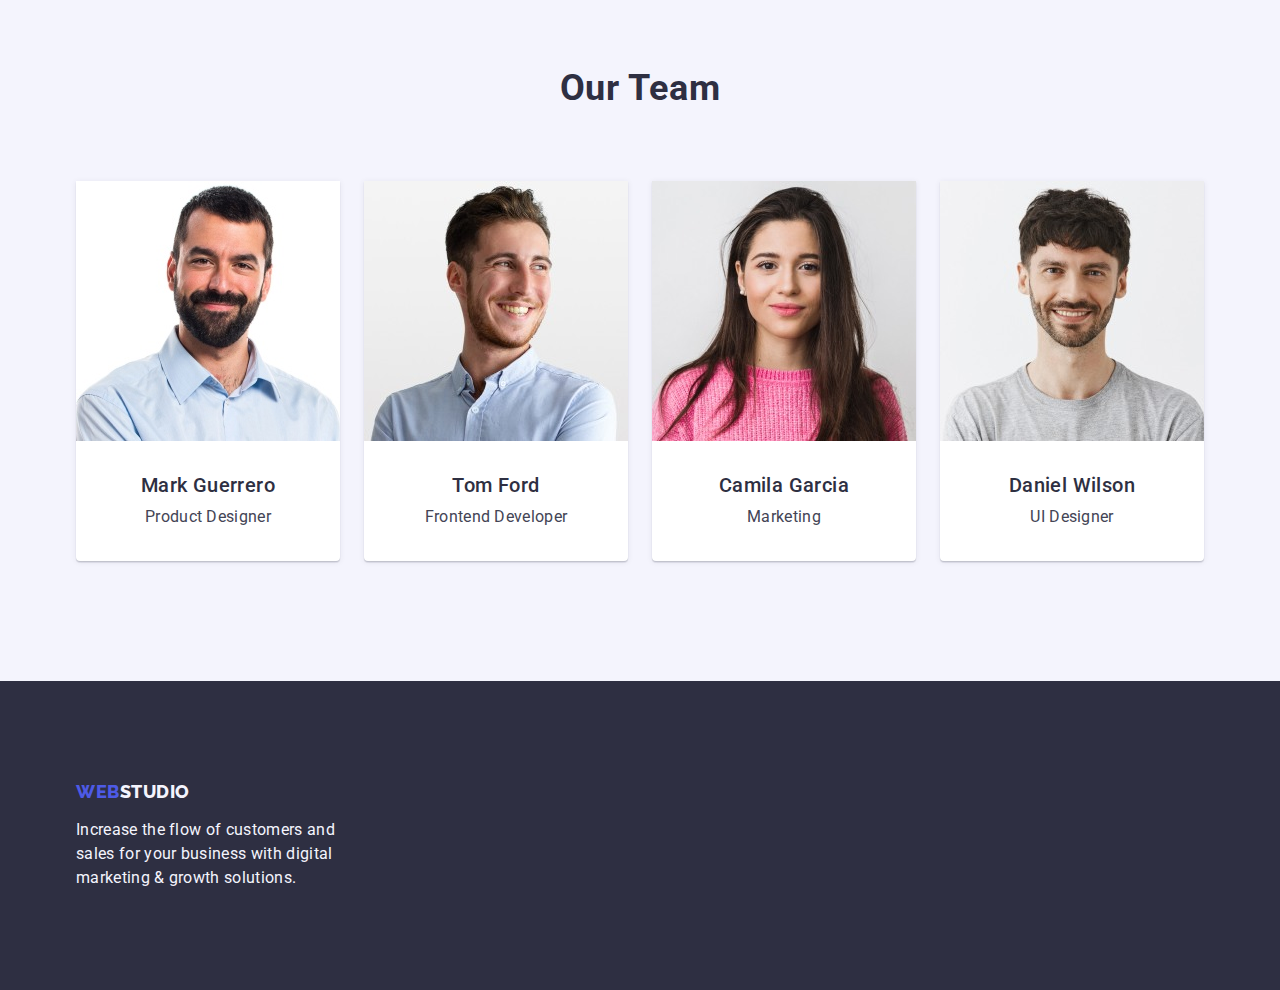
==== commit 2c25b29f: "fix mistakes" ====
--- a/index.html
+++ b/index.html
@@ -3,12 +3,13 @@
   <head>
     <meta charset="UTF-8" />
     <meta name="viewport" content="width=device-width, initial-scale=1.0" />
-    
+
     <title>WebStudio</title>
 
     <link rel="preconnect" href="https://fonts.googleapis.com" />
     <link rel="preconnect" href="https://fonts.gstatic.com" crossorigin />
-    <link href="https://fonts.googleapis.com/css2?family=Raleway:wght@800&family=Roboto:wght@400;500;700;900&display=swap"
+    <link
+      href="https://fonts.googleapis.com/css2?family=Raleway:wght@800&family=Roboto:wght@400;500;700;900&display=swap"
       rel="stylesheet"
     />
 
@@ -18,21 +19,20 @@
     />
 
     <link rel="stylesheet" href="./css/styles.css" />
-
   </head>
 
   <body>
-
     <!-- HEADER -->
 
     <header class="page-header">
       <!-- navigation links -->
 
-      <div class="container mein-nav">        
+      <div class="container mein-nav">
         <nav class="menu">
-
-          <a class="logo link" href="./index.html"> Web<span class="logo-text">Studio</span> </a>
-         
+          <a class="logo link" href="./index.html">
+            Web<span class="logo-text">Studio</span>
+          </a>
+
           <ul class="menu list">
             <li class="menu-item">
               <a class="menu-link link" href="./index.html">Studio</a>
@@ -44,23 +44,24 @@
               <a class="menu-link link" href="">Contacts</a>
             </li>
           </ul>
-
         </nav>
 
         <!-- ADDRESS -->
 
         <address class="address">
           <ul class="address-items list">
-
             <li class="address-item">
-              <a class="address-contacts link" href="mailto:info@devstudio.com">info@devstudio.com</a>
+              <a class="address-contacts link" href="mailto:info@devstudio.com"
+                >info@devstudio.com</a
+              >
             </li>
 
             <li class="address-item">
-              <a class="address-contacts link" href="tel:+110001111111">+11 (000) 111-11-11</a>
-            </li>
-          </ul>
-
+              <a class="address-contacts link" href="tel:+110001111111"
+                >+11 (000) 111-11-11</a
+              >
+            </li>
+          </ul>
         </address>
       </div>
     </header>
@@ -68,64 +69,64 @@
     <main>
       <!-- HERO -->
 
-      <section class="hero"> 
-
+      <section class="hero">
         <div class="container">
           <h1 class="hero-title">Effective Solutions for Your Business</h1>
           <button class="modal-btn" type="button">Order Service</button>
         </div>
-
       </section>
 
       <!--FEATURES -->
 
       <section class="features">
-
-        <div class="container features-cont">
-          <h2 class="visually-hidden">Working principle of "WEBSTUDIO" company</h2>
-         
+        <div class="container">
+          <h2 class="visually-hidden">
+            Working principle of "WEBSTUDIO" company
+          </h2>
+
           <ul class="features-list list">
-            
             <li class="item">
               <h3 class="subtitle">Strategy</h3>
               <p class="text-content">
-                Our goal is to identify the business problem to walk away with the perfect and creative solution.
+                Our goal is to identify the business problem to walk away with
+                the perfect and creative solution.
               </p>
             </li>
 
             <li class="item">
               <h3 class="subtitle">Punctuality</h3>
               <p class="text-content">
-                Bring the key message to the brand's audience for the best price within the shortest possible time.
+                Bring the key message to the brand's audience for the best price
+                within the shortest possible time.
               </p>
             </li>
 
             <li class="item">
               <h3 class="subtitle">Diligence</h3>
               <p class="text-content">
-                Research and confirm brands that present the strongest digital growth opportunities and minimize risk.
+                Research and confirm brands that present the strongest digital
+                growth opportunities and minimize risk.
               </p>
             </li>
 
             <li class="item">
               <h3 class="subtitle">Technologies</h3>
               <p class="text-content">
-                Design practice focused on digital experiences. We bring forth a deep passion for problem-solving.
-              </p>
-            </li>
-          </ul>
-
+                Design practice focused on digital experiences. We bring forth a
+                deep passion for problem-solving.
+              </p>
+            </li>
+          </ul>
         </div>
       </section>
 
       <!-- WHAT ARE WE DOING  -->
 
-      <section>
-        
-        <div class="container section">
+      <section class="section">
+        <div class="container">
           <h2 class="desc-headings">What are we doing</h2>
-          
-          <ul class="list desc-list">           
+
+          <ul class="list desc-list">
             <li class="item">
               <img
                 src="./images/we-doing/monitor.jpg"
@@ -134,7 +135,7 @@
                 height="300"
               />
             </li>
-           
+
             <li class="item">
               <img
                 src="./images/we-doing/applications.jpg"
@@ -143,7 +144,7 @@
                 height="300"
               />
             </li>
-           
+
             <li class="item">
               <img
                 src="./images/we-doing/phone.jpg"
@@ -152,62 +153,72 @@
                 height="300"
               />
             </li>
-          
-          </ul>
-
+          </ul>
         </div>
       </section>
 
       <!-- OUR TEAM -->
 
-      <section class="desc">
-        <div class="container section">
+      <section class="desc section">
+        <div class="container">
           <h2 class="desc-headings">Our Team</h2>
-         
+
           <ul class="list team-items">
-           
-            <li class="team-item">
-              
-              <img src="./images/our-time/mark-guerrero.jpg" alt="Portrait Mark Guerrero" width="264" height="260" />
-             
+            <li class="team-item">
+              <img
+                src="./images/our-time/mark-guerrero.jpg"
+                alt="Portrait Mark Guerrero"
+                width="264"
+                height="260"
+              />
+
               <div class="card-team">
                 <h3 class="subtitle">Mark Guerrero</h3>
                 <p class="text-content">Product Designer</p>
               </div>
-
-            </li>
-
-            <li class="team-item">
-
-              <img src="./images/our-time/tom-ford.jpg" alt="Portrait Tom Ford" width="264" height="260" />
-             
+            </li>
+
+            <li class="team-item">
+              <img
+                src="./images/our-time/tom-ford.jpg"
+                alt="Portrait Tom Ford"
+                width="264"
+                height="260"
+              />
+
               <div class="card-team">
                 <h3 class="subtitle">Tom Ford</h3>
                 <p class="text-content">Frontend Developer</p>
               </div>
-
-            </li>
-
-            <li class="team-item">
-              <img src="./images/our-time/camila-garcia.jpg" alt="Portrait Camila Garcia" width="264" height="260" />
-             
-              <div class="card-team"">
+            </li>
+
+            <li class="team-item">
+              <img
+                src="./images/our-time/camila-garcia.jpg"
+                alt="Portrait Camila Garcia"
+                width="264"
+                height="260"
+              />
+
+              <div class="card-team">
                 <h3 class="subtitle">Camila Garcia</h3>
                 <p class="text-content">Marketing</p>
               </div>
-
-            </li>
-
-            <li class="team-item">
-              <img src="./images/our-time/daniel-wilson.jpg" alt="Portrait Daniel Wilson" width="264" height="260" />
-              
-              <div class="card-team"">
+            </li>
+
+            <li class="team-item">
+              <img
+                src="./images/our-time/daniel-wilson.jpg"
+                alt="Portrait Daniel Wilson"
+                width="264"
+                height="260"
+              />
+
+              <div class="card-team">
                 <h3 class="subtitle">Daniel Wilson</h3>
                 <p class="text-content">UI Designer</p>
               </div>
-
-            </li>
-
+            </li>
           </ul>
         </div>
       </section>
@@ -215,19 +226,16 @@
 
     <!-- FOOTER -->
 
-    <footer class="footer ">
-      <div class="footer-desc container ">
-
-        <div class="bloc-fut-cont">
-
-          <a class="logo link" href="./index.html"> Web<span class="logo-footer">Studio</span> </a>
-          <p class="text-content copyright">
-            Increase the flow of customers and sales for your business with digital marketing & growth solutions.
-          </p>
-        </div>
-
+    <footer class="footer">
+      <div class="footer-desc container">
+        <a class="logo link logo-futer" href="./index.html">
+          Web<span class="logo-studio">Studio</span>
+        </a>
+        <p class="text-content copyright">
+          Increase the flow of customers and sales for your business with
+          digital marketing & growth solutions.
+        </p>
       </div>
-
     </footer>
   </body>
 </html>
--- a/css/styles.css
+++ b/css/styles.css
@@ -115,21 +115,21 @@
 /*==========HEADER========== */
 
 .page-header {
-  background-color: #ffffff;
+  background-color: #ffffff;  
+  border-bottom: 1px solid #e7e9fc ;
 }
 
 /*==========navigation links ========== */
 
 .mein-nav {
   display: flex;
+   
+
+}
+
+.menu {
+  display: flex;
   align-items: center;
-  border-bottom-width: 1px;
-  border-bottom-style: solid;
-  border-bottom-color: #e7e9fc;
-}
-
-.menu {
-  display: flex;
 }
 
 .menu .menu-item:not(:last-child) {
@@ -175,6 +175,8 @@
 /*==========address========== */
 .address-items {
   display: flex;
+  
+ 
 }
 
 .address-item:not(:last-child) {
@@ -182,6 +184,9 @@
 }
 
 .address {
+ display: flex;
+ align-items: center;
+  
   margin-left: auto;
 
   font-style: normal;
@@ -206,6 +211,8 @@
 /*==========HERO========== */
 
 .hero {
+  padding-top: 188px;
+  padding-bottom: 188px;
   text-align: center;
 
   background-color: #2e2f42;
@@ -213,7 +220,7 @@
 
 .hero-title {
   max-width: 496px;
-  padding-top: 188px;
+  
   margin-left: auto;
   margin-right: auto;
 
@@ -228,8 +235,13 @@
 }
 
 .modal-btn {
-  margin-bottom: 188px;
-  min-width: 169px;
+  display: block;
+  margin-right: auto;
+  margin-left: auto;
+  height: 56px;
+  border: none;
+  
+  
   padding: 16px 32px;
  
 
@@ -255,7 +267,7 @@
 /*==========/HERO========== */
 
 /*==========FEATURES========== */
-.features-cont {
+.features {
   padding-top: 120px;
 }
 
@@ -312,15 +324,13 @@
 
 /*==========buttoms portfolio========== */
 
-/* .filter-position {
-  margin-top: 96px;
-} */
+
 
 .filter {
   display: flex;
   justify-content: center;
-  padding-top: 96px;
-  padding-bottom: 72px;
+  
+  margin-bottom: 72px;
 }
 
 .filter .item:not(:last-child) {
@@ -349,6 +359,7 @@
 }
 .filter-btn:hover,
 .filter-btn:focus {
+  border: 1px solid transparent;
   box-shadow: 0px 3px 1px rgba(0, 0, 0, 0.1), 0px 2px 1px rgba(0, 0, 0, 0.08), 0px 2px 2px rgba(0, 0, 0, 0.12);
   border-radius: 4px;
 
@@ -359,13 +370,15 @@
 
 /*==========portfolio cont========== */
 
+.portfolio {
+padding-top: 96px;
+padding-bottom: 120px;}
 
 
 .portfolio-list {
   display: flex;
   flex-wrap: wrap;
-  padding-bottom: 105px;
-
+  
   row-gap: 48px;
   column-gap: 24px;
 }
@@ -375,9 +388,8 @@
 }
 
 .card-portfolio {
-  padding-top: 32px;
-  padding-bottom: 32px;
-  padding-left: 16px;
+  padding: 32px 16px;
+ 
 
   border-left: 1px solid;
   border-right: 1px solid;
@@ -394,22 +406,23 @@
   
 }
 
-.bloc-fut-cont {
-  margin-top: 100px;
-   margin-bottom: 100px;
-   
-  max-width: 264px;
-}
 .footer {
+  padding-top: 100px;
+  padding-bottom: 100px;
+
   background-color: #2e2f42;
 }
-
-.logo-footer {
+.logo-futer {
+  display: inline-block;
+margin-bottom: 16px;
+}
+
+.logo-studio {
   color: #f4f4fd;
 }
 
 .copyright {
-  margin-top: 16px;
+ max-width: 264px;
   
   color: #f4f4fd;
 }
